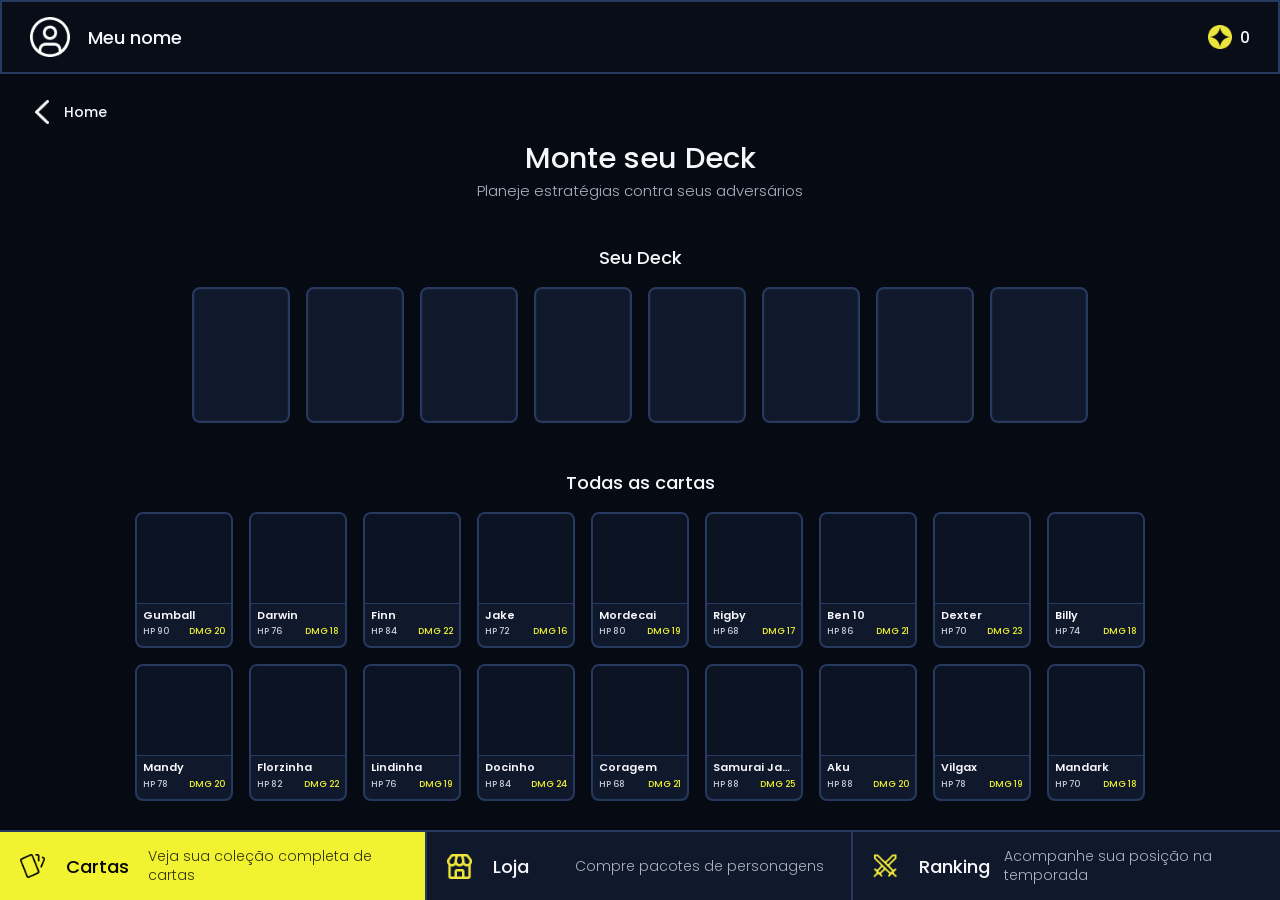
==== pages/cartas.html @ c335dd00 "feat(v1.6.0) Adicionando página de cartas" ====
<!DOCTYPE html>
<html lang="pt-BR">
<head>
    <meta charset="UTF-8">
    <meta name="viewport" content="width=device-width, initial-scale=1.0">
    <meta name="description" content="Monte seu deck de cartas no TCG Cartoon.">
    <link rel="preconnect" href="https://fonts.googleapis.com">
    <link rel="preconnect" href="https://fonts.gstatic.com" crossorigin>
    <link href="https://fonts.googleapis.com/css2?family=Poppins:wght@300;400;500;600;700&display=swap" rel="stylesheet">
    <link rel="icon" type="image/png" href="../images/logos/cartoon-network-logo.png">
    <link rel="stylesheet" href="../styles/style.css">
    <link rel="stylesheet" href="../styles/home.css">
    <link rel="stylesheet" href="../styles/cartas.css">
    <script src="../scripts/cartas.js" defer></script>
    <title>Cartas | TCG Cartoon</title>
</head>
<body class="pagina-jogo pagina-cartas">
    <a class="skip-link" href="#conteudo">Pular para a coleção de cartas</a>

    <header class="cabecalho-jogo">
        <a class="perfil-jogador" href="perfil.html" aria-label="Abrir perfil do jogador">
            <img src="../images/icons/account-circle.png" alt="">
            <span>Meu nome</span>
        </a>
        <p class="saldo-moedas" aria-label="Moedas disponíveis: 0">
            <img src="../images/icons/diamond-badge.png" alt="">
            <span aria-hidden="true">0</span>
        </p>
    </header>

    <main id="conteudo" tabindex="-1">
        <section class="conteudo-cartas" aria-labelledby="titulo-cartas">
            <a class="voltar-home" href="home.html" aria-label="Voltar para a página inicial do jogo" title="Voltar para a página inicial">
                <img src="../images/icons/chevron-left.png" alt="">
                <span>Home</span>
            </a>
            <header class="cabecalho-colecao">
                <h1 id="titulo-cartas">Monte seu Deck</h1>
                <p>Planeje estratégias contra seus adversários</p>
            </header>

            <section class="secao-cartas" aria-labelledby="titulo-deck">
                <h2 id="titulo-deck">Seu Deck</h2>
                <p class="estado-cartas" id="estado-deck" role="status" aria-live="polite">Carregando seu deck.</p>
                <ul class="grade-deck" id="grade-deck" aria-label="Cartas do seu deck"></ul>
            </section>

            <section class="secao-cartas secao-colecao" aria-labelledby="titulo-colecao">
                <h2 id="titulo-colecao">Todas as cartas</h2>
                <p class="estado-cartas" id="estado-colecao" role="status" aria-live="polite">Carregando sua coleção.</p>
                <ul class="grade-colecao" id="grade-colecao" aria-label="Todas as cartas disponíveis"></ul>
            </section>
        </section>

        <nav class="navegacao-jogo navegacao-cartas" aria-label="Seções do jogo">
            <a class="item-navegacao ativo" href="cartas.html" aria-current="page">
                <img src="../images/icons/playing-cards.png" alt="">
                <span>Cartas</span>
                <small>Veja sua coleção completa de cartas</small>
            </a>
            <button class="item-navegacao" type="button" data-secao="Loja">
                <img src="../images/icons/storefront.png" alt="">
                <span>Loja</span>
                <small>Compre pacotes de personagens</small>
            </button>
            <button class="item-navegacao" type="button" data-secao="Ranking">
                <img src="../images/icons/crossed-swords.png" alt="">
                <span>Ranking</span>
                <small>Acompanhe sua posição na temporada</small>
            </button>
        </nav>
        <p class="mensagem-colecao" id="mensagem-colecao" role="status" aria-live="polite"></p>
    </main>
</body>
</html>
---- styles/style.css ----
:root {
    --page: #101827;
    --panel: #050a13;
    --card: #10192b;
    --line: #263a60;
    --text: #f6f7fb;
    --muted: #aab1c0;
    --yellow: #f1f331;
    --focus: #f1f331;
    --altura-barra-superior: 76px;
}

* {
    box-sizing: border-box;
}

html {
    scroll-behavior: smooth;
}

body {
    min-width: 320px;
    margin: 0;
    padding-top: var(--altura-barra-superior);
    background: var(--page);
    color: var(--text);
    font-family: "Poppins", Arial, sans-serif;
    font-size: 16px;
}

a {
    color: inherit;
    text-decoration: none;
}

a:hover {
    text-decoration: underline;
    text-underline-offset: 3px;
}

:focus-visible {
    outline: 3px solid var(--focus);
    outline-offset: 3px;
}

.skip-link {
    position: fixed;
    z-index: 100;
    top: -64px;
    left: 18px;
    padding: 10px 16px;
    border-radius: 6px;
    background: var(--yellow);
    color: #06080b;
    font-weight: 700;
}

.skip-link:focus {
    top: 14px;
}

.barra-superior {
    position: fixed;
    z-index: 1;
    top: 0;
    left: 0;
    display: flex;
    align-items: center;
    justify-content: space-between;
    width: 100%;
    min-height: clamp(64px, 4.2vw, 76px);
    padding: 0 24px;
    border: 0;
    border-bottom: 1px solid var(--yellow);
    border-radius: 0 0 30px 30px;
    background: #020305;
}

.brand {
    display: flex;
    align-items: center;
    gap: 18px;
}

.cn-logo {
    display: block;
    width: 48px;
    height: auto;
}

.brand-name {
    font-size: 20px;
    font-weight: 500;
    letter-spacing: -0.5px;
}

.barra-superior nav {
    display: flex;
    align-items: center;
    gap: 10px;
    min-width: 0;
    white-space: nowrap;
}

.login-button,
.signup-button,
.play-button {
    display: inline-flex;
    align-items: center;
    justify-content: center;
    min-height: 44px;
    border-radius: 7px;
    font-family: "Poppins", Arial, sans-serif;
    font-size: 11px;
    font-weight: 600;
    line-height: 1;
    letter-spacing: 0;
    white-space: nowrap;
    text-transform: uppercase;
    transition: transform 0.2s, box-shadow 0.2s, background 0.2s;
}

.login-button {
    gap: 8px;
    padding-inline: clamp(10px, 1.8vw, 18px);
    border: 1px solid #ffffff;
}

.login-button img {
    width: 13px;
    height: 13px;
    object-fit: contain;
}

.signup-button {
    padding-inline: clamp(10px, 1.8vw, 18px);
    background: var(--yellow);
    color: #050505;
}

.login-button:hover,
.signup-button:hover,
.play-button:hover {
    transform: translateY(-2px);
    box-shadow: 0 4px 15px rgb(0 0 0 / 34%);
    text-decoration: none;
}

.hero {
    position: relative;
    aspect-ratio: 4;
    margin-top: -30px;
    margin-bottom: 30px;
    margin-inline: -16px;
    overflow: hidden;
    background: #04284b url("../images/logos/arcade-hero-desktop.png") center / cover no-repeat;
}

.hero-content {
    position: absolute;
    inset: 0;
    display: flex;
    flex-direction: column;
    align-items: center;
    justify-content: flex-end;
    padding-bottom: max(5px, calc(5.2vw - 24px));
    text-align: center;
}

.hero h1 {
    position: absolute;
    width: 1px;
    height: 1px;
    overflow: hidden;
    clip: rect(0 0 0 0);
    clip-path: inset(50%);
    white-space: nowrap;
}

.play-button {
    width: clamp(108px, 6.4vw, 128px);
    border: 1px solid #ffffff;
    background: #03080d;
}

main {
    padding: 0 16px;
}

.about,
.footer {
    max-width: 736px;
    margin-inline: auto;
}

.about {
    margin-top: 16px;
    padding: 31px 24px 30px;
    border-radius: 10px;
    background: var(--panel);
    scroll-margin-top: 180px;
}

.about h2 {
    margin: 0 0 18px;
    font-size: 20px;
    font-weight: 500;
    letter-spacing: -0.35px;
}

.intro {
    max-width: 645px;
    margin: 0;
    color: #e4e6eb;
    font-size: 13px;
    font-weight: 300;
    line-height: 1.5;
}

.features {
    display: grid;
    grid-template-columns: repeat(3, 1fr);
    gap: 16px;
    margin-top: 29px;
}

.feature-card {
    min-height: 128px;
    padding: 17px;
    border: 1px solid var(--line);
    border-radius: 10px;
    background: var(--card);
}

.feature-card.ranking {
    grid-column: 1;
}

.feature-icon {
    display: block;
    width: 20px;
    height: 20px;
    margin-bottom: 6px;
    object-fit: contain;
}

.feature-card h3 {
    margin: 0 0 6px;
    font-size: 14px;
    font-weight: 500;
}

.feature-card p {
    margin: 0;
    color: var(--muted);
    font-size: 11px;
    font-weight: 300;
    line-height: 1.3;
}

.footer {
    margin-top: 16px;
    margin-bottom: 8px;
    padding: 34px 35px 22px;
    border-radius: 11px;
    background: var(--panel);
}

.footer-main {
    display: grid;
    grid-template-columns: 1.55fr 1fr 1.55fr 1fr;
    gap: 24px;
}

.footer h2 {
    margin: 0 0 8px;
    color: #98a1b0;
    font-size: 12px;
    font-weight: 400;
}

.footer-brand h2 {
    color: #ffffff;
    font-size: 19px;
    font-weight: 500;
}

.footer-brand p {
    color: #98a1b0;
    font-size: 11px;
    line-height: 1.4;
}

.footer section > a {
    display: flex;
    align-items: center;
    width: fit-content;
    min-height: 44px;
    margin: 0;
    font-size: 13px;
    font-weight: 400;
}

.footer section > a:hover {
    color: var(--yellow);
}

.social-links {
    display: flex;
    gap: 8px;
}

.social-links a {
    display: grid;
    width: 44px;
    height: 44px;
    place-items: center;
    border-radius: 6px;
}

.social-links img {
    display: block;
    width: 24px;
    height: 24px;
    object-fit: contain;
}

.social-links a:hover,
.social-links a:focus-visible {
    background: #1d222b;
    text-decoration: none;
}

.footer-bottom {
    margin-top: 26px;
    padding-top: 18px;
    border-top: 2px solid #1d222b;
    color: #aab1c0;
    font-size: 9px;
}

@media (max-width: 620px) {
    :root {
        --altura-barra-superior: 58px;
    }

    .barra-superior {
        min-height: 58px;
        padding-inline: 14px;
    }

    .brand {
        gap: 11px;
    }

    .brand-name {
        font-size: 16px;
    }

    .cn-logo {
        width: 40px;
    }

    .barra-superior nav {
        flex: 1;
        justify-content: flex-end;
        gap: 6px;
    }

    .login-button,
    .signup-button {
        flex: 0 0 auto;
        width: auto;
        min-height: 44px;
        padding-inline: 8px;
        font-size: 10px;
    }

    .hero {
        aspect-ratio: 3 / 1;
        min-height: 0;
        background-size: cover;
    }

    .hero-content {
        padding-bottom: 5px;
    }

    .play-button {
        width: auto;
        min-width: 108px;
        padding-inline: 20px;
    }

    .features {
        grid-template-columns: repeat(2, 1fr);
    }

    .feature-card.ranking {
        grid-column: auto;
    }

    .footer {
        padding: 28px 24px 20px;
    }

    .footer-main {
        grid-template-columns: repeat(2, 1fr);
        gap: 25px 20px;
    }
}

@media (max-width: 410px) {
    .brand {
        gap: 7px;
        min-width: 0;
    }

    .brand-name {
        display: block;
        font-size: clamp(11px, 3.3vw, 14px);
        letter-spacing: -0.6px;
        white-space: nowrap;
    }

    .barra-superior {
        padding-inline: 12px;
    }

    .barra-superior nav {
        gap: 4px;
    }

    .login-button,
    .signup-button {
        width: auto;
        padding-inline: 7px;
    }

    .login-button img {
        width: 12px;
        height: 12px;
    }

    .about {
        padding: 25px 18px;
    }

    .features {
        gap: 10px;
    }

    .feature-card {
        min-height: 133px;
        padding: 13px;
    }

    .footer {
        padding-inline: 20px;
    }
}

@media (min-width: 1200px) {
    :root {
        --altura-barra-superior: 86px;
    }

    .barra-superior {
        min-height: 86px;
        padding-inline: 36px;
    }

    .brand {
        gap: 26px;
    }

    .cn-logo {
        width: 64px;
    }

    .brand-name {
        font-size: 27px;
    }

    .barra-superior nav {
        gap: 14px;
    }

    .login-button,
    .signup-button {
        min-width: 146px;
        min-height: 44px;
        font-size: 13px;
    }

    .login-button img {
        width: 16px;
        height: 16px;
    }

    .about,
    .footer {
        width: 92vw;
        max-width: none;
    }

    .about {
        margin-top: 24px;
        padding: 42px 28px;
    }

    .about h2 {
        margin-bottom: 22px;
        font-size: 28px;
    }

    .intro {
        max-width: none;
        font-size: 17px;
    }

    .features {
        gap: 22px;
        margin-top: 36px;
    }

    .feature-card {
        min-height: 176px;
        padding: 20px;
    }

    .feature-icon {
        width: 26px;
        height: 26px;
        margin-bottom: 11px;
    }

    .feature-card h3 {
        margin-bottom: 9px;
        font-size: 18px;
    }

    .feature-card p {
        font-size: 14px;
    }

    .play-button {
        width: 136px;
        min-height: 44px;
        font-size: 13px;
    }

    .footer {
        margin: 24px auto;
        padding: 42px 32px 30px;
    }

    .footer h2 {
        font-size: 15px;
    }

    .footer-brand h2 {
        font-size: 26px;
    }

    .footer-brand p,
    .footer section > a {
        font-size: 15px;
    }

    .footer-bottom {
        font-size: 12px;
    }
}

@media (prefers-reduced-motion: reduce) {
    html {
        scroll-behavior: auto;
    }

    *,
    *::before,
    *::after {
        scroll-behavior: auto !important;
        transition-duration: 0.01ms !important;
        animation-duration: 0.01ms !important;
        animation-iteration-count: 1 !important;
    }
}
---- styles/home.css ----
.pagina-jogo {
    min-height: 100vh;
    padding-top: 0;
    background: #050a13;
}

.pagina-jogo main {
    display: grid;
    min-height: calc(100vh - 74px);
    padding: 0;
    grid-template-rows: 1fr auto;
}

.cabecalho-jogo {
    display: flex;
    align-items: center;
    justify-content: space-between;
    min-height: 74px;
    padding: 12px 28px;
    border: 2px solid #263a60;
    background: #080d17;
}

.perfil-jogador,
.saldo-moedas {
    display: inline-flex;
    align-items: center;
    margin: 0;
    color: var(--text);
    font-size: 18px;
    font-weight: 500;
}

.perfil-jogador {
    gap: 18px;
    min-height: 44px;
}

.perfil-jogador:hover {
    color: var(--yellow);
    text-decoration: none;
}

.perfil-jogador img {
    width: 40px;
    height: 40px;
    object-fit: contain;
}

.saldo-moedas {
    gap: 8px;
    min-height: 44px;
    font-size: 16px;
}

.saldo-moedas img {
    width: 24px;
    height: 24px;
    object-fit: contain;
}

.area-principal {
    display: flex;
    flex-direction: column;
    align-items: center;
    justify-content: center;
    padding: 52px 24px 76px;
}

.boas-vindas {
    text-align: center;
}

.boas-vindas h1,
.secao-deck h2 {
    margin: 0;
    color: var(--text);
    font-weight: 500;
}

.boas-vindas h1 {
    font-size: clamp(24px, 3vw, 28px);
    line-height: 1.25;
}

.boas-vindas > p:not(.mensagem-jogo) {
    margin: 3px 0 0;
    color: var(--muted);
    font-size: 15px;
    font-weight: 300;
}

.botao-batalhar {
    width: min(100%, 256px);
    min-height: 64px;
    margin-top: 26px;
    border: 0;
    border-radius: 13px;
    background: var(--yellow);
    color: #050505;
    cursor: pointer;
    font: 500 20px/1 "Poppins", Arial, sans-serif;
    text-transform: uppercase;
    transition: background 0.2s, box-shadow 0.2s, transform 0.2s;
}

.botao-batalhar:hover {
    transform: translateY(-2px);
    box-shadow: 0 6px 18px rgb(0 0 0 / 35%);
    background: #ffff4d;
}

.mensagem-jogo {
    min-height: 1.4em;
    margin: 10px 0 0;
    color: #d9dc49;
    font-size: 14px;
}

.mensagem-jogo:empty {
    min-height: 0;
    margin: 0;
}

.secao-deck {
    width: min(100%, 896px);
    margin-top: 33px;
}

.secao-deck h2 {
    font-size: 18px;
    text-align: center;
}

.estado-deck {
    min-height: 1.4em;
    margin: 8px 0 0;
    color: var(--muted);
    font-size: 14px;
    text-align: center;
}

.estado-deck.concluido {
    position: absolute;
    width: 1px;
    height: 1px;
    padding: 0;
    overflow: hidden;
    clip: rect(0 0 0 0);
    clip-path: inset(50%);
    white-space: nowrap;
}

.lista-deck {
    display: grid;
    grid-template-columns: repeat(8, minmax(0, 98px));
    justify-content: center;
    gap: 16px;
    margin: 9px 0 0;
    padding: 0;
    list-style: none;
}

.espaco-carta {
    aspect-ratio: 0.72;
    overflow: hidden;
    border: 2px solid #263a60;
    border-radius: 8px;
    background: #10192b;
}

.espaco-carta::before {
    display: block;
    width: 100%;
    height: 100%;
    content: "";
    border: 1px solid rgb(255 255 255 / 3%);
}

.navegacao-jogo {
    display: grid;
    grid-template-columns: repeat(3, 1fr);
    width: 100%;
    border-top: 2px solid #263a60;
    background: #10192b;
}

.item-navegacao {
    display: grid;
    grid-template-columns: 32px minmax(68px, auto) minmax(0, 1fr);
    align-items: center;
    gap: 14px;
    min-width: 0;
    min-height: 68px;
    padding: 10px 20px;
    border: 0;
    border-right: 2px solid #263a60;
    background: transparent;
    color: var(--text);
    cursor: pointer;
    font-family: "Poppins", Arial, sans-serif;
    text-align: left;
}

.item-navegacao:last-child {
    border-right: 0;
}

.item-navegacao:hover {
    background: #151f34;
}

.item-navegacao img {
    width: 25px;
    height: 25px;
    object-fit: contain;
}

.item-navegacao span {
    font-size: 18px;
    font-weight: 500;
}

.item-navegacao small {
    color: var(--muted);
    font-size: 14px;
    font-weight: 300;
    line-height: 1.35;
}

@media (max-width: 900px) {
    .area-principal {
        justify-content: flex-start;
        padding-top: 76px;
    }

    .secao-deck {
        margin-top: 18px;
    }

    .lista-deck {
        grid-template-columns: repeat(4, minmax(0, 98px));
    }

    .item-navegacao {
        grid-template-columns: 28px minmax(0, 1fr);
        gap: 10px;
    }

    .item-navegacao small {
        display: none;
    }
}

@media (max-width: 540px) {
    .pagina-jogo main {
        min-height: calc(100vh - 64px);
    }

    .cabecalho-jogo {
        min-height: 64px;
        padding: 10px 16px;
    }

    .perfil-jogador {
        gap: 10px;
        font-size: 16px;
    }

    .perfil-jogador img {
        width: 34px;
        height: 34px;
    }

    .area-principal {
        padding: 44px 16px 28px;
    }

    .botao-batalhar {
        min-height: 56px;
        border-radius: 9px;
        font-size: 18px;
    }

    .secao-deck {
        margin-top: 18px;
    }

    .lista-deck {
        grid-template-columns: repeat(4, minmax(0, 76px));
        gap: 12px;
    }

    .item-navegacao {
        display: flex;
        flex-direction: column;
        justify-content: center;
        gap: 3px;
        min-height: 72px;
        padding: 8px 4px;
        text-align: center;
    }

    .item-navegacao span {
        font-size: 14px;
    }
}

@media (prefers-reduced-motion: reduce) {
    .botao-batalhar {
        transition: none;
    }
}
---- styles/cartas.css ----
.pagina-cartas main {
    display: grid;
    min-height: calc(100vh - 74px);
    padding: 0;
    grid-template-rows: 1fr auto;
}

.voltar-home {
    position: absolute;
    top: 16px;
    left: 24px;
    display: inline-flex;
    align-items: center;
    gap: 10px;
    min-width: 44px;
    height: 44px;
    padding: 0 10px 0 6px;
    border-radius: 6px;
    color: var(--text);
    font-size: 14px;
    font-weight: 500;
    text-decoration: none;
}

.voltar-home:hover {
    background: #151f34;
}

.voltar-home img {
    width: 24px;
    height: 24px;
    object-fit: contain;
}

.conteudo-cartas {
    position: relative;
    overflow: auto;
    padding: 18px 24px 28px;
}

.cabecalho-colecao {
    padding-top: 48px;
    text-align: center;
}

.cabecalho-colecao h1,
.secao-cartas h2 {
    margin: 0;
    color: var(--text);
    font-weight: 500;
}

.cabecalho-colecao h1 {
    font-size: clamp(25px, 3vw, 29px);
    line-height: 1.25;
}

.cabecalho-colecao p {
    margin: 3px 0 0;
    color: var(--muted);
    font-size: 15px;
    font-weight: 300;
}

.secao-cartas {
    width: min(100%, 896px);
    margin: 42px auto 0;
}

.secao-cartas h2 {
    font-size: 18px;
    text-align: center;
}

.secao-colecao {
    width: min(100%, 1044px);
    margin-top: 46px;
}

.estado-cartas {
    position: absolute;
    width: 1px;
    height: 1px;
    padding: 0;
    overflow: hidden;
    clip: rect(0 0 0 0);
    clip-path: inset(50%);
    white-space: nowrap;
}

.grade-deck,
.grade-colecao {
    display: grid;
    margin: 16px 0 0;
    padding: 0;
    list-style: none;
}

.grade-deck {
    grid-template-columns: repeat(8, minmax(0, 98px));
    justify-content: center;
    gap: 16px;
}

.grade-colecao {
    grid-template-columns: repeat(9, minmax(0, 98px));
    justify-content: center;
    gap: 16px;
}

.slot-deck,
.carta-colecao {
    position: relative;
    display: block;
    width: 98px;
    aspect-ratio: 0.72;
    overflow: hidden;
    border: 2px solid #263a60;
    border-radius: 8px;
    background: #10192b;
}

.slot-deck.vazio::before {
    position: absolute;
    inset: 0;
    content: "";
    border: 1px solid rgb(255 255 255 / 3%);
}

.carta-deck,
.carta-colecao {
    padding: 0;
    color: var(--text);
    cursor: pointer;
    font-family: "Poppins", Arial, sans-serif;
    text-align: left;
    transition: border-color 0.2s, transform 0.2s, box-shadow 0.2s;
}

.carta-deck {
    display: block;
    width: 100%;
    height: 100%;
    border: 0;
    background: transparent;
}

.carta-deck:hover,
.carta-colecao:hover:not(:disabled) {
    border-color: var(--yellow);
    transform: translateY(-3px);
    box-shadow: 0 5px 14px rgb(0 0 0 / 30%);
}

.carta-colecao:disabled {
    cursor: not-allowed;
    opacity: 0.58;
}

.imagem-carta {
    display: grid;
    height: 68%;
    place-items: center;
    border-bottom: 1px solid #263a60;
    background: #0c1424;
}

.imagem-carta img {
    width: 70%;
    height: 70%;
    object-fit: contain;
    opacity: 0.25;
}

.imagem-carta img:not([alt=""]) {
    width: 100%;
    height: 100%;
    opacity: 1;
}

.dados-carta-colecao {
    display: grid;
    grid-template-columns: 1fr auto;
    gap: 2px 5px;
    min-height: 32%;
    padding: 5px 6px;
    line-height: 1.1;
}

.dados-carta-colecao strong {
    grid-column: 1 / -1;
    overflow: hidden;
    font-size: 11px;
    font-weight: 600;
    text-overflow: ellipsis;
    white-space: nowrap;
}

.dados-carta-colecao span {
    color: #c7cdd8;
    font-size: 9px;
    font-weight: 500;
}

.dados-carta-colecao span:last-child {
    color: var(--yellow);
    text-align: right;
}

.navegacao-cartas .item-navegacao {
    text-decoration: none;
}

.navegacao-cartas .item-navegacao.ativo {
    background: var(--yellow);
    color: #050505;
}

.navegacao-cartas .item-navegacao.ativo small {
    color: #35350c;
}

.navegacao-cartas .item-navegacao.ativo img {
    filter: brightness(0);
}

.mensagem-colecao {
    position: fixed;
    width: 1px;
    height: 1px;
    padding: 0;
    overflow: hidden;
    clip: rect(0 0 0 0);
    clip-path: inset(50%);
    white-space: nowrap;
}

@media (max-width: 900px) {
    .grade-deck {
        grid-template-columns: repeat(4, minmax(0, 98px));
    }

    .grade-colecao {
        grid-template-columns: repeat(6, minmax(0, 98px));
    }
}

@media (max-width: 540px) {
    .pagina-cartas main {
        min-height: calc(100vh - 64px);
    }

    .conteudo-cartas {
        padding: 22px 12px 18px;
    }

    .voltar-home {
        top: 20px;
        left: 12px;
        height: 44px;
    }

    .cabecalho-colecao p {
        font-size: 14px;
    }

    .secao-cartas {
        margin-top: 28px;
    }

    .secao-colecao {
        margin-top: 34px;
    }

    .grade-deck,
    .grade-colecao {
        grid-template-columns: repeat(3, minmax(0, 88px));
        gap: 12px;
    }

    .slot-deck,
    .carta-colecao {
        width: 88px;
    }

    .dados-carta-colecao strong {
        font-size: 9px;
    }

    .dados-carta-colecao span {
        font-size: 7px;
    }

}

@media (prefers-reduced-motion: reduce) {
    .carta-deck,
    .carta-colecao {
        transition: none;
    }
}
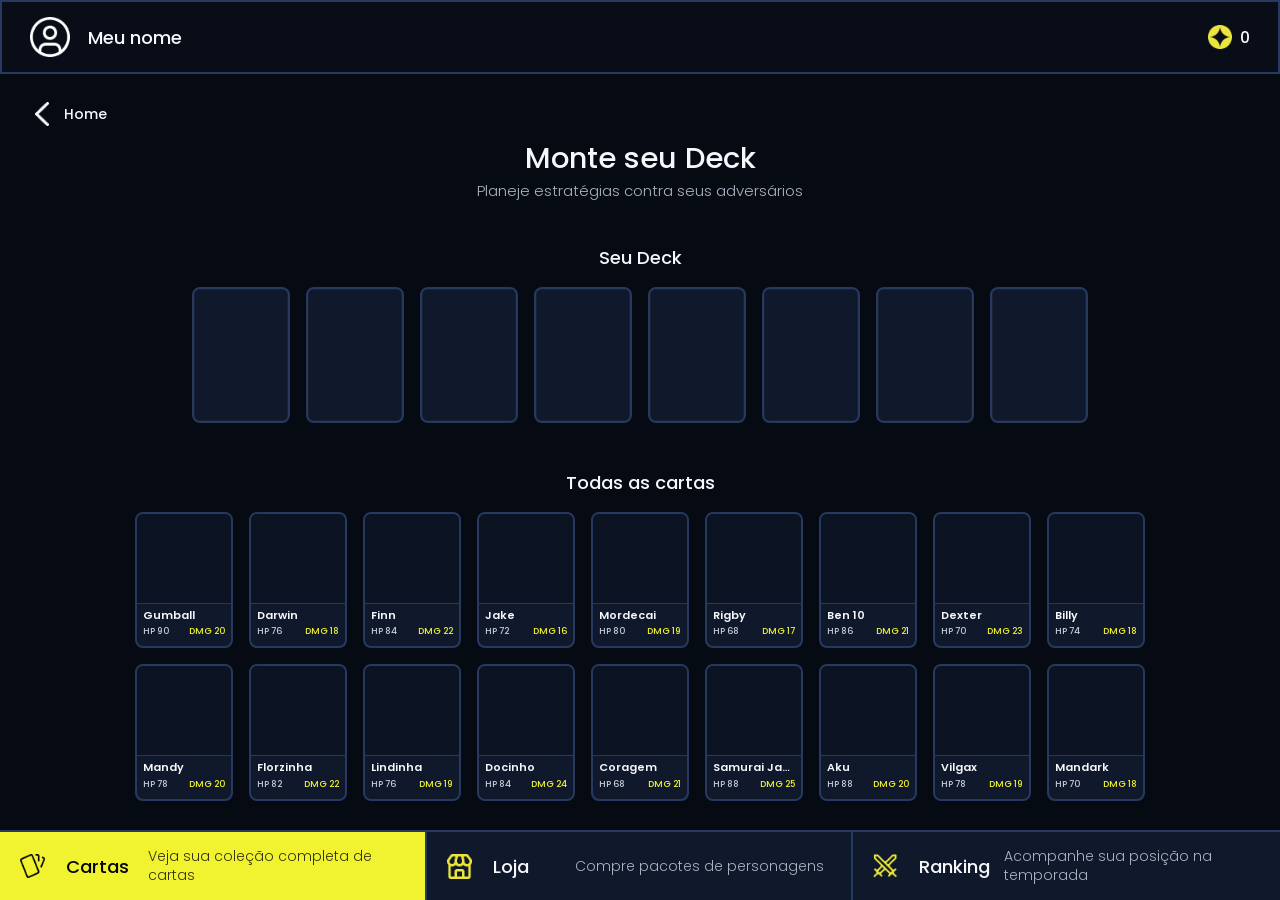
==== commit 88eab179: "feat(v1.7.0) Adicionando página de loja" ====
--- a/pages/cartas.html
+++ b/pages/cartas.html
@@ -30,13 +30,15 @@
 
     <main id="conteudo" tabindex="-1">
         <section class="conteudo-cartas" aria-labelledby="titulo-cartas">
-            <a class="voltar-home" href="home.html" aria-label="Voltar para a página inicial do jogo" title="Voltar para a página inicial">
-                <img src="../images/icons/chevron-left.png" alt="">
-                <span>Home</span>
-            </a>
             <header class="cabecalho-colecao">
-                <h1 id="titulo-cartas">Monte seu Deck</h1>
-                <p>Planeje estratégias contra seus adversários</p>
+                <a class="voltar-home" href="home.html" aria-label="Voltar para a página inicial do jogo" title="Voltar para a página inicial">
+                    <img src="../images/icons/chevron-left.png" alt="">
+                    <span>Home</span>
+                </a>
+                <div>
+                    <h1 id="titulo-cartas">Monte seu Deck</h1>
+                    <p>Planeje estratégias contra seus adversários</p>
+                </div>
             </header>
 
             <section class="secao-cartas" aria-labelledby="titulo-deck">
@@ -58,11 +60,11 @@
                 <span>Cartas</span>
                 <small>Veja sua coleção completa de cartas</small>
             </a>
-            <button class="item-navegacao" type="button" data-secao="Loja">
+            <a class="item-navegacao" href="loja.html">
                 <img src="../images/icons/storefront.png" alt="">
                 <span>Loja</span>
                 <small>Compre pacotes de personagens</small>
-            </button>
+            </a>
             <button class="item-navegacao" type="button" data-secao="Ranking">
                 <img src="../images/icons/crossed-swords.png" alt="">
                 <span>Ranking</span>
--- a/styles/cartas.css
+++ b/styles/cartas.css
@@ -6,9 +6,6 @@
 }
 
 .voltar-home {
-    position: absolute;
-    top: 16px;
-    left: 24px;
     display: inline-flex;
     align-items: center;
     gap: 10px;
@@ -33,14 +30,18 @@
 }
 
 .conteudo-cartas {
-    position: relative;
     overflow: auto;
     padding: 18px 24px 28px;
 }
 
 .cabecalho-colecao {
-    padding-top: 48px;
+    display: grid;
+    gap: 4px;
     text-align: center;
+}
+
+.cabecalho-colecao .voltar-home {
+    justify-self: start;
 }
 
 .cabecalho-colecao h1,
@@ -235,13 +236,20 @@
     white-space: nowrap;
 }
 
-@media (max-width: 900px) {
+@media (max-width: 1060px) {
     .grade-deck {
-        grid-template-columns: repeat(4, minmax(0, 98px));
+        grid-template-columns: repeat(6, minmax(0, 98px));
     }
 
     .grade-colecao {
         grid-template-columns: repeat(6, minmax(0, 98px));
+    }
+}
+
+@media (max-width: 720px) {
+    .grade-deck,
+    .grade-colecao {
+        grid-template-columns: repeat(4, minmax(0, 98px));
     }
 }
 
@@ -255,8 +263,6 @@
     }
 
     .voltar-home {
-        top: 20px;
-        left: 12px;
         height: 44px;
     }
 
